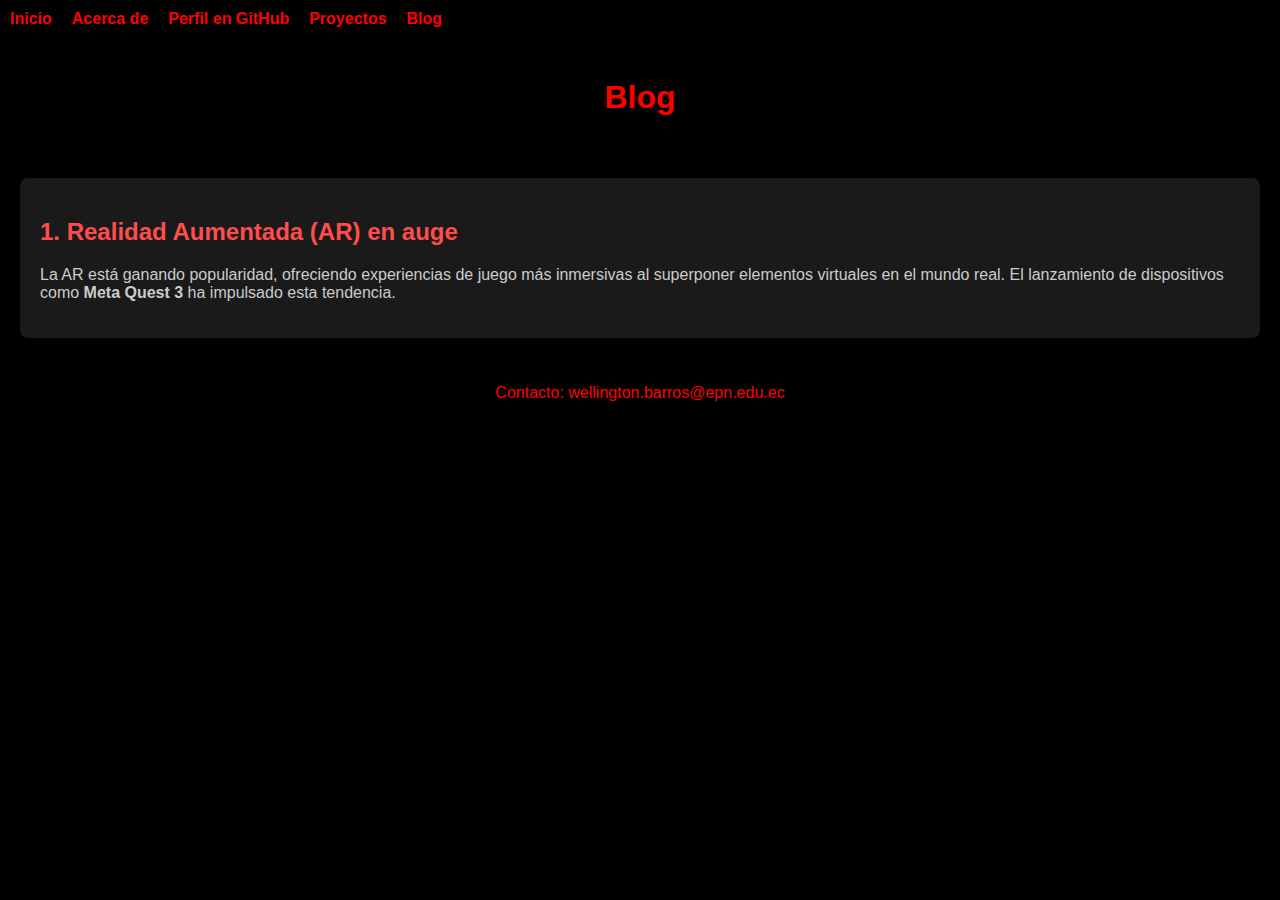
==== Blog.html @ 617068e4 "Blog" ====
<!DOCTYPE html>
<html lang="es">
<head>
    <meta charset="UTF-8">
    <meta name="viewport" content="width=device-width, initial-scale=1.0">
    <title>Blog</title>
    <link rel="stylesheet" href="styles.css">
</head>
<body>
    <!-- Barra de navegación -->
    <nav>
        <ul>
            <li><a href="index.html">Inicio</a></li>
            <li><a href="about.html">Acerca de</a></li>
            <li><a href="github-profile.html">Perfil en GitHub</a></li>
            <li><a href="projects.html">Proyectos</a></li>
            <li><a href="Blog.html">Blog</a></li>
        </ul>
    </nav>

    <!-- Cabecera -->
    <header>
        <h1>Blog</h1>
    </header>

    <!-- Sección de Blog -->
    <section id="game-trends">
        <div class="trend">
            <h2>1. Realidad Aumentada (AR) en auge</h2>
            <p>La AR está ganando popularidad, ofreciendo experiencias de juego más inmersivas al superponer elementos virtuales en el mundo real. El lanzamiento de dispositivos como <strong>Meta Quest 3</strong> ha impulsado esta tendencia.</p>
        </div>
        <!-- Aquí puedes añadir más tendencias si deseas -->
    </section>

    <!-- Pie de página -->
    <footer>
        <p>Contacto: wellington.barros@epn.edu.ec</p>
    </footer>
</body>
</html>
---- styles.css ----
/* Colores generales para rojo y negro */
body {
    font-family: Arial, sans-serif;
    background-color: #000; /* Fondo negro */
    color: #fff; /* Texto blanco */
    margin: 0;
    padding: 0;
}

/* Barra de navegación con fondo negro y enlaces en rojo */
nav {
    background-color: #000;
    padding: 10px;
}

nav ul {
    list-style: none;
    padding: 0;
    margin: 0;
    display: flex;
    justify-content: flex-start;
}

nav ul li {
    margin-right: 20px;
}

nav ul li a {
    color: #ff0000; /* Enlaces en rojo */
    text-decoration: none;
    font-weight: bold;
}

nav ul li a:hover {
    color: #ff4d4d; /* Rojo más claro en hover */
}

/* Encabezado */
header {
    background-color: #000;
    color: #ff0000; /* Título en rojo */
    padding: 20px;
    text-align: center;
}

/* Títulos en rojo */
h1, h2 {
    color: #ff0000;
}

/* Estilo para la imagen de perfil */
#profile-picture {
    width: 150px;
    height: 150px;
    border-radius: 50%; /* Hace la imagen circular */
    display: block;
    margin: 0 auto 20px; /* Centrado y margen inferior */
    border: 3px solid #ff0000; /* Borde rojo */
    object-fit: cover; /* Asegura que la imagen cubra el área circular */
}

/* Sección de habilidades */
.skills-container {
    display: flex;
    flex-wrap: wrap;
    justify-content: center;
    gap: 20px;
    padding: 20px;
}

/* Estilo de las tarjetas de habilidad */
.skill {
    background-color: #1a1a1a; /* Fondo gris oscuro */
    border-radius: 8px;
    box-shadow: 0 4px 8px rgba(0, 0, 0, 0.3);
    text-align: center;
    padding: 20px;
    width: 200px;
    color: #fff; /* Texto blanco */
}

.skill h3 {
    margin: 10px 0;
    color: #ff0000; /* Títulos en rojo */
}

.skill p {
    font-size: 14px;
    color: #ccc; /* Texto gris claro */
}

/* Estilo para las imágenes de habilidad */
.skill-icon {
    width: 80px; /* Ajusta el ancho de la imagen */
    height: 80px; /* Ajusta la altura de la imagen */
    margin-bottom: 10px; /* Espacio debajo de la imagen */
    object-fit: contain; /* Mantiene la proporción de la imagen */
}


/* Footer */
footer {
    text-align: center;
    padding: 10px;
    background-color: #000;
    color: #ff0000; /* Texto en rojo */
}


/* Estilo para la sección de metas */
#goals {
    padding: 20px;
    background-color: #1a1a1a; /* Fondo gris oscuro */
    border-radius: 8px;
    margin: 20px auto;
    width: 80%;
    color: #fff; /* Texto blanco */
    box-shadow: 0 4px 8px rgba(0, 0, 0, 0.3);
}

#goals h2 {
    color: #ff0000; /* Título en rojo */
    text-align: center;
    margin-bottom: 20px;
}

#goals ul {
    list-style-type: decimal; /* Números para la lista */
    padding-left: 20px;
}

#goals li {
    margin-bottom: 15px;
    padding: 10px;
    background-color: #333; /* Fondo más oscuro para cada meta */
    border-radius: 5px;
}

#goals li:hover {
    background-color: #444; /* Fondo más claro al pasar el mouse */
}
/* Estilo para la sección de perfil de GitHub */
#github-profile {
    text-align: center;
    padding: 30px;
    color: #fff;
}

#github-profile h2 {
    color: #ff0000;
}

.github-container {
    display: flex;
    align-items: center;
    justify-content: center;
    margin-top: 20px;
}

.profile-pic {
    width: 100px;
    height: 100px;
    border-radius: 50%;
    border: 3px solid #ff0000;
    margin-right: 20px;
}

.github-info {
    max-width: 500px;
    text-align: left;
}

.github-link {
    color: #ff4d4d;
    font-weight: bold;
    text-decoration: none;
}

.github-link:hover {
    color: #fff;
}

.repositories {
    margin-top: 40px;
}

.repositories h3 {
    color: #ff0000;
    margin-bottom: 20px;
}

.repo-card {
    background-color: #1a1a1a;
    padding: 15px;
    margin: 10px auto;
    border-radius: 8px;
    width: 80%;
    box-shadow: 0 4px 8px rgba(0, 0, 0, 0.3);
}

.repo-card h4 {
    margin: 0;
}

.repo-card a {
    color: #ff4d4d;
    text-decoration: none;
}

.repo-card p {
    color: #ccc;
    font-size: 14px;
    margin-top: 5px;
}
.project-content {
    display: flex;
    flex-wrap: wrap;
    gap: 20px;
}

.project-content p {
    flex: 1 1 60%;
}

.images {
    display: flex;
    gap: 10px;
    flex: 1 1 35%;
}

.project-image {
    width: 100%;
    max-width: 200px; /* Tamaño máximo de las imágenes */
    border: 2px solid #ff0000; /* Borde rojo para que combine con el diseño */
    border-radius: 8px;
    object-fit: cover; /* Ajusta la imagen para llenar el espacio */
}
/* Estilos para la sección de Blog */
#game-trends {
    padding: 20px;
    background-color: #1a1a1a;
    margin: 20px;
    border-radius: 8px;
    box-shadow: 0 4px 8px rgba(0, 0, 0, 0.3);
}

.trend h2 {
    color: #ff4d4d;
}

.trend p {
    color: #ccc;
}
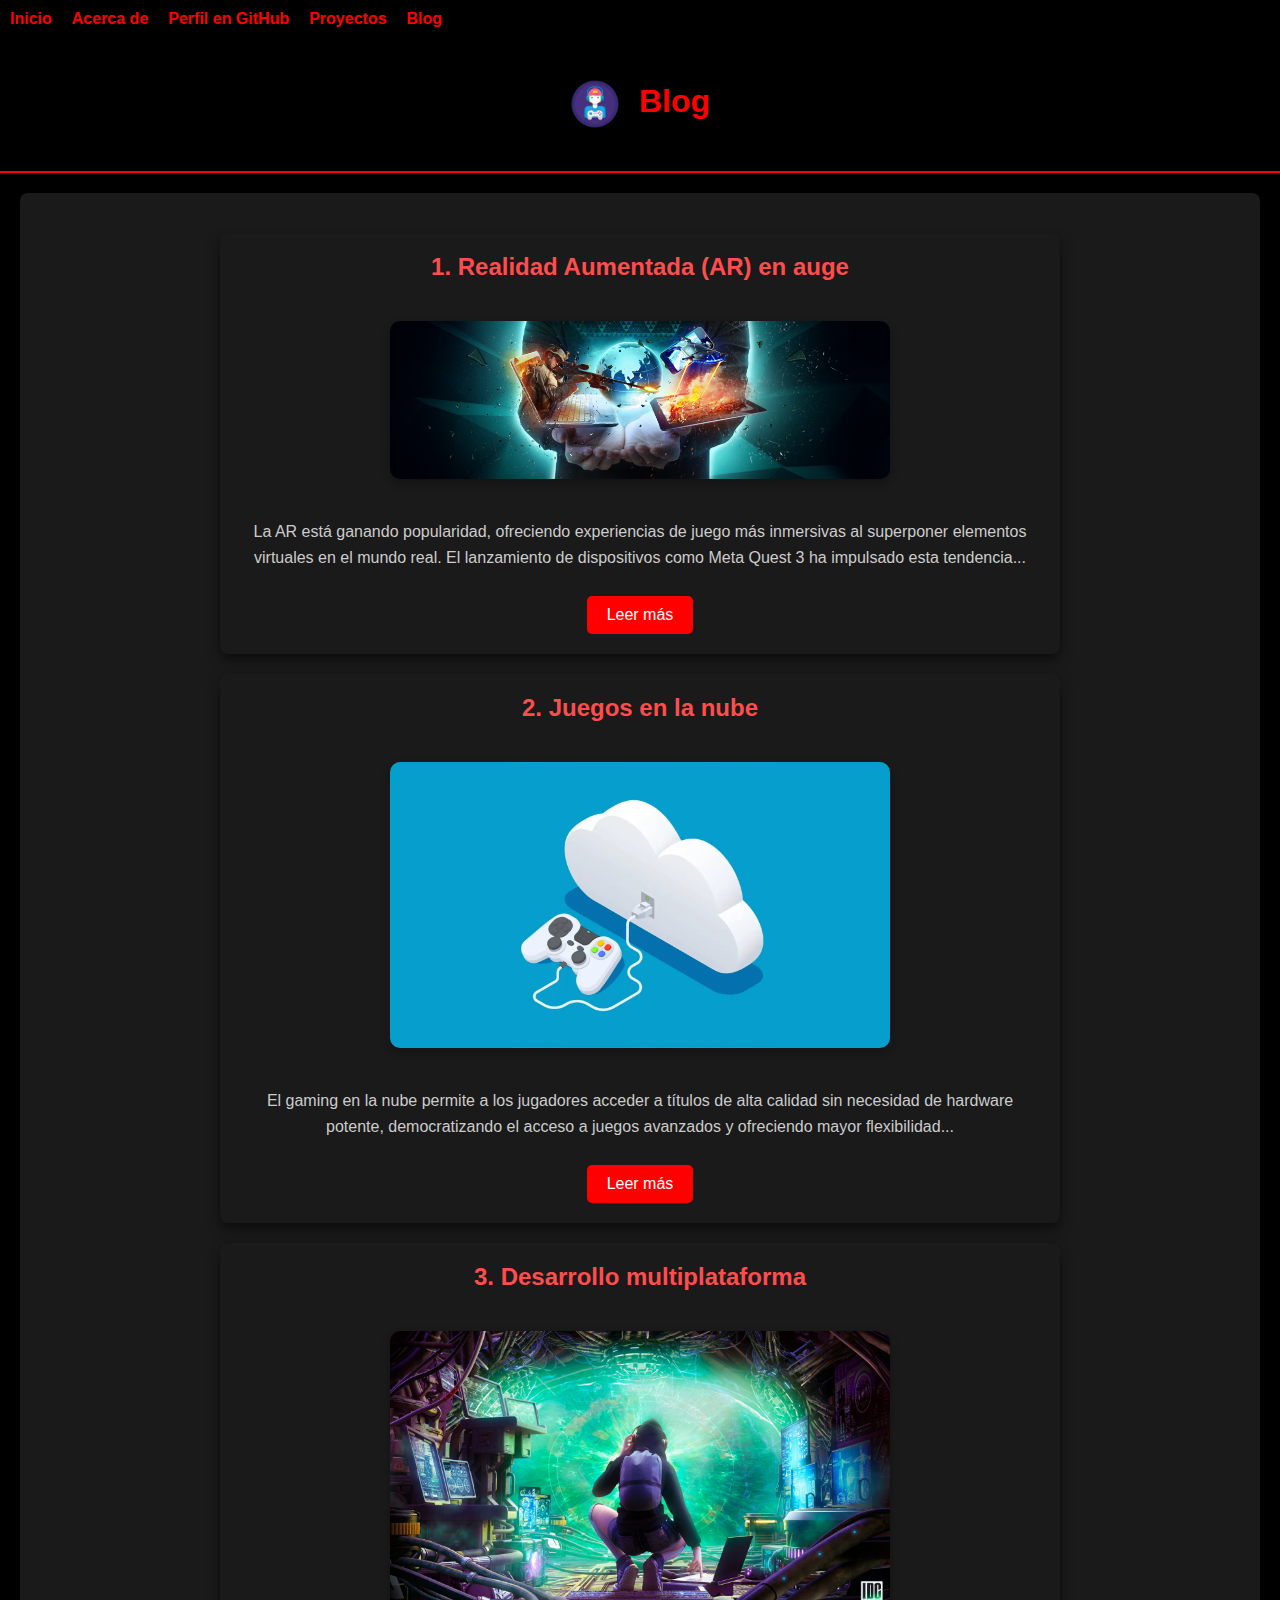
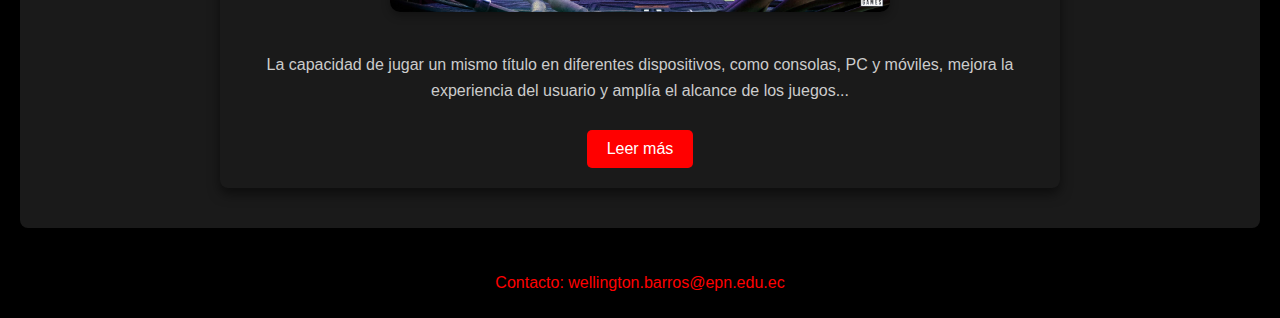
==== commit 2dc10f37: "Seccion blog" ====
--- a/Blog.html
+++ b/Blog.html
@@ -19,18 +19,34 @@
     </nav>
 
     <!-- Cabecera -->
-    <header>
-        <h1>Blog</h1>
+    <header class="blog-header">
+        <h1><img src="Imagenes/consol.png" alt="Icono de videojuegos" class="header-icon"> Blog</h1>
     </header>
-
+    
     <!-- Sección de Blog -->
     <section id="game-trends">
         <div class="trend">
             <h2>1. Realidad Aumentada (AR) en auge</h2>
-            <p>La AR está ganando popularidad, ofreciendo experiencias de juego más inmersivas al superponer elementos virtuales en el mundo real. El lanzamiento de dispositivos como <strong>Meta Quest 3</strong> ha impulsado esta tendencia.</p>
+            <img src="Imagenes/gaming.png" alt="Ejemplo de Realidad Aumentada" class="trend-image">
+            <p>La AR está ganando popularidad, ofreciendo experiencias de juego más inmersivas al superponer elementos virtuales en el mundo real. El lanzamiento de dispositivos como Meta Quest 3 ha impulsado esta tendencia...</p>
+            <button class="read-more" onclick="window.open('https://plarium.com/es/blog/gaming-trends-2024/', '_blank')">Leer más</button>
         </div>
-        <!-- Aquí puedes añadir más tendencias si deseas -->
+        
+        <div class="trend">
+            <h2>2. Juegos en la nube</h2>
+            <img src="Imagenes/palanca.png" alt="Ejemplo juegos en la Nube" class="trend-image">
+            <p>El gaming en la nube permite a los jugadores acceder a títulos de alta calidad sin necesidad de hardware potente, democratizando el acceso a juegos avanzados y ofreciendo mayor flexibilidad...</p>
+            <button class="read-more" onclick="window.open('https://www.startechup.com/es/blog/8-trends-in-gaming-in-2024/', '_blank')">Leer más</button>
+        </div>
+        
+        <div class="trend">
+            <h2>3. Desarrollo multiplataforma</h2>
+            <img src="Imagenes/wuao.png" alt="Ejemplo multiplataforma" class="trend-image">
+            <p>La capacidad de jugar un mismo título en diferentes dispositivos, como consolas, PC y móviles, mejora la experiencia del usuario y amplía el alcance de los juegos...</p>
+            <button class="read-more" onclick="window.open('https://idcgames.com/es/blog/tendencias-en-el-desarrollo-de-juegos-a-tener-en-cuenta-en-2024/', '_blank')">Leer más</button>
+        </div>
     </section>
+    
 
     <!-- Pie de página -->
     <footer>
--- a/styles.css
+++ b/styles.css
@@ -244,10 +244,63 @@
     box-shadow: 0 4px 8px rgba(0, 0, 0, 0.3);
 }
 
+.trend {
+    padding: 20px;
+    background-color: #1a1a1a;
+    margin: 20px auto;
+    border-radius: 8px;
+    box-shadow: 0 6px 12px rgba(0, 0, 0, 0.5);
+    max-width: 800px; /* Centra y limita el ancho */
+    text-align: center; /* Centra el contenido */
+}
+
 .trend h2 {
     color: #ff4d4d;
+    margin-top: 0;
 }
 
 .trend p {
     color: #ccc;
-}
+    font-size: 16px;
+    line-height: 1.6;
+}
+
+/* Estilo para las imágenes de tendencia */
+.trend-image {
+    width: 100%;
+    max-width: 500px; /* Tamaño más pequeño para las imágenes de las noticias */
+    border-radius: 10px;
+    margin: 20px 0;
+    box-shadow: 0 4px 8px rgba(0, 0, 0, 0.3);
+}
+
+/* Estilo del botón Leer más */
+.read-more {
+    background-color: #ff0000;
+    color: #fff;
+    border: none;
+    padding: 10px 20px;
+    font-size: 16px;
+    border-radius: 5px;
+    cursor: pointer;
+    transition: background-color 0.3s ease;
+    margin-top: 10px;
+}
+
+.read-more:hover {
+    background-color: #ff4d4d;
+}
+
+/* Encabezado del Blog */
+.blog-header {
+    background-color: #000;
+    padding: 20px;
+    text-align: center;
+    border-bottom: 2px solid #ff0000;
+}
+
+.header-icon {
+    width: 50px; /* Tamaño más pequeño */
+    vertical-align: middle;
+    margin-right: 10px;
+}
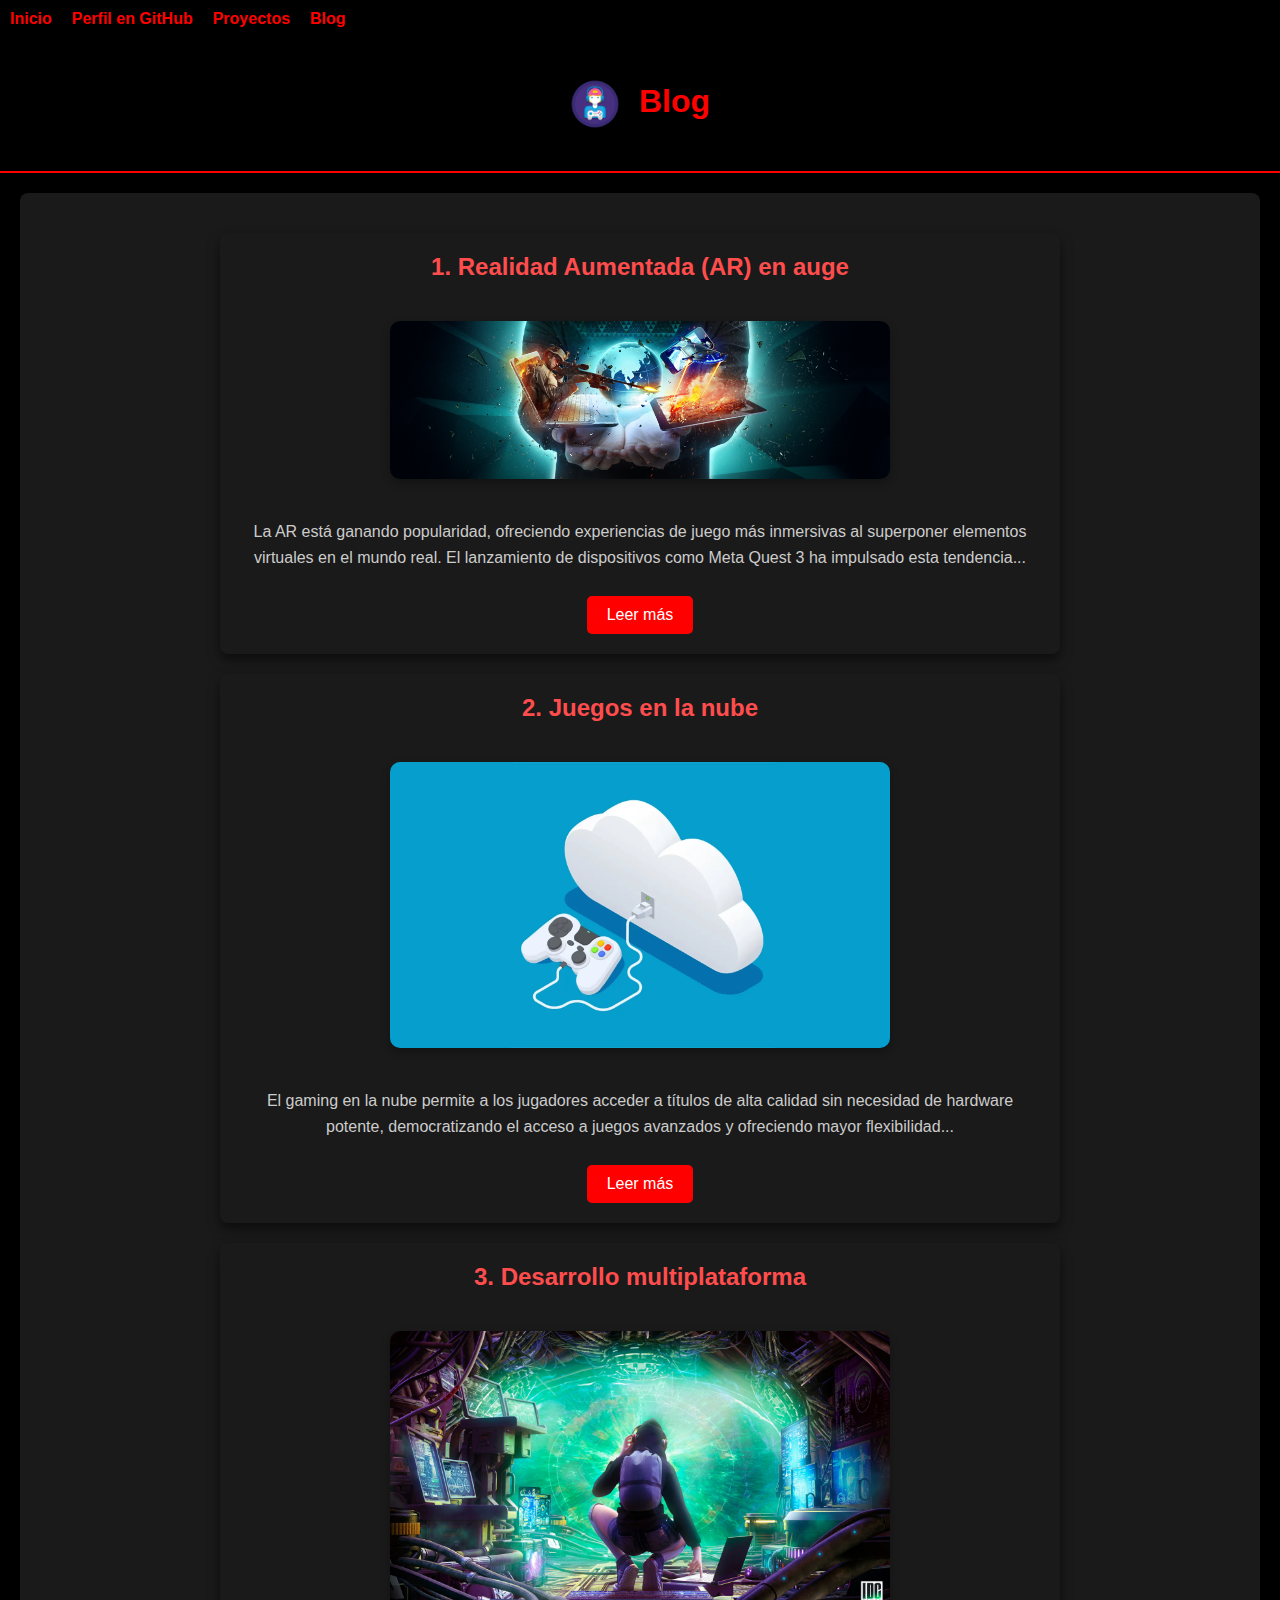
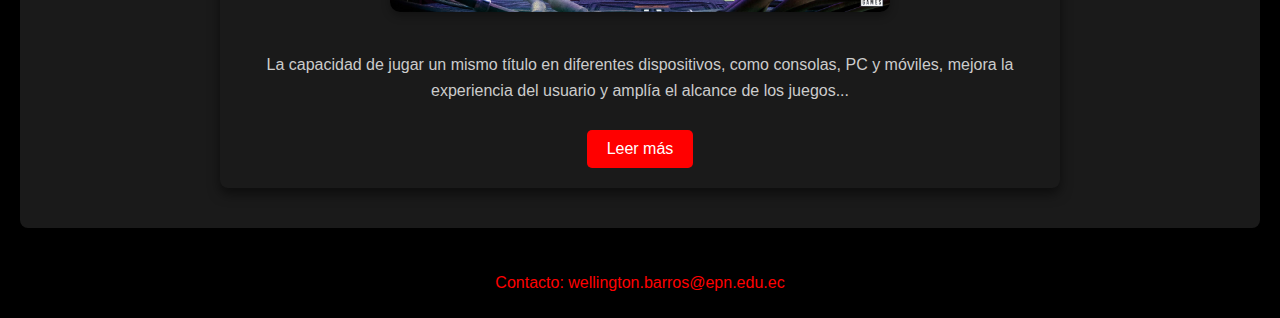
==== commit bf936fb5: "navegacion" ====
--- a/Blog.html
+++ b/Blog.html
@@ -11,7 +11,6 @@
     <nav>
         <ul>
             <li><a href="index.html">Inicio</a></li>
-            <li><a href="about.html">Acerca de</a></li>
             <li><a href="github-profile.html">Perfil en GitHub</a></li>
             <li><a href="projects.html">Proyectos</a></li>
             <li><a href="Blog.html">Blog</a></li>
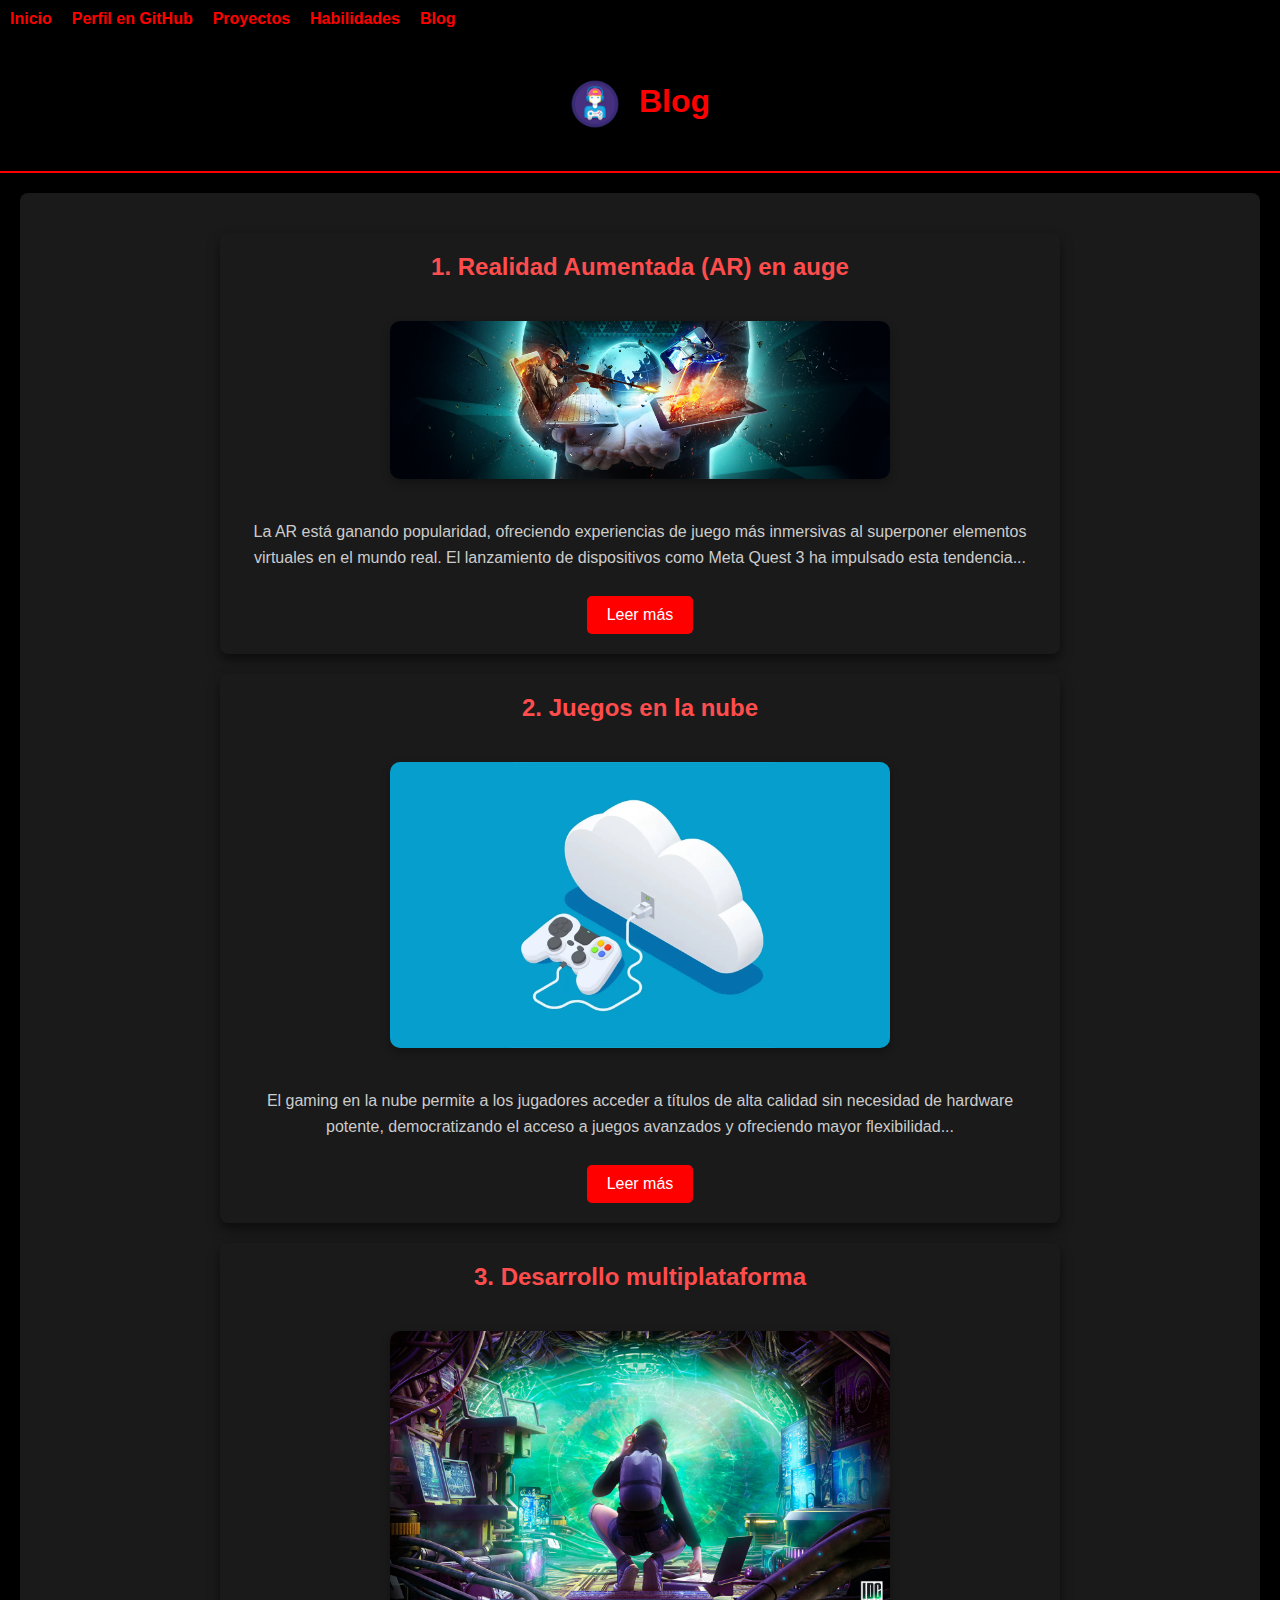
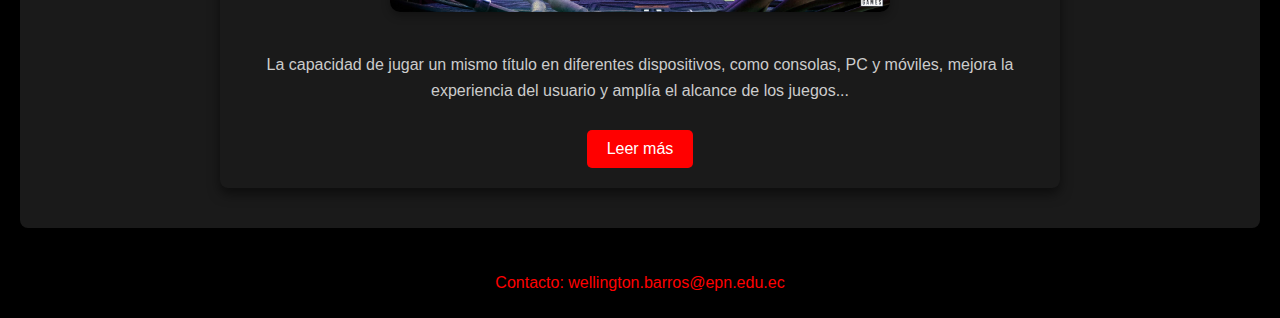
==== commit 9b98c016: "habili" ====
--- a/Blog.html
+++ b/Blog.html
@@ -13,6 +13,7 @@
             <li><a href="index.html">Inicio</a></li>
             <li><a href="github-profile.html">Perfil en GitHub</a></li>
             <li><a href="projects.html">Proyectos</a></li>
+            <li><a href="habilities.html">Habilidades</a></li>
             <li><a href="Blog.html">Blog</a></li>
         </ul>
     </nav>
